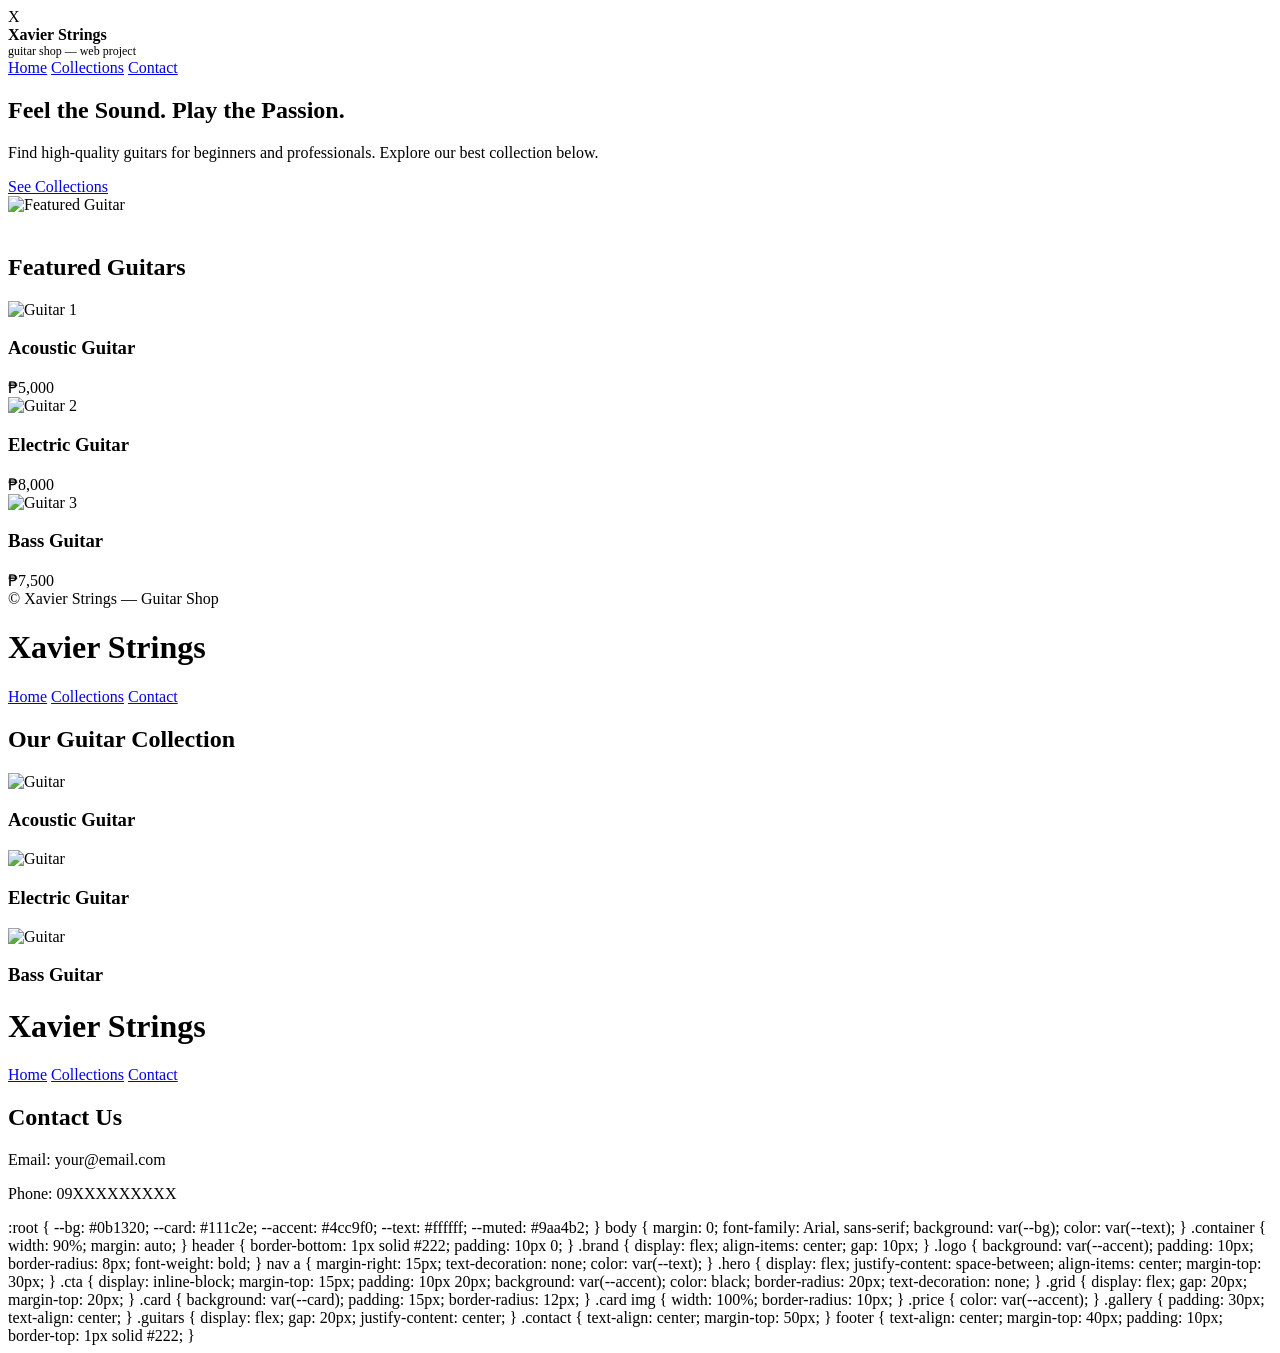
==== index.html @ d4264d98 "Update index.html" ====
<!-- =========================
FILE: index.html (HOME PAGE)
Replace text/images where noted
========================= -->
<!DOCTYPE html>
<html lang="en">
<head>
  <meta charset="UTF-8" />
  <meta name="viewport" content="width=device-width, initial-scale=1.0" />
  <title>Xavier Strings — Guitar Shop</title>
  <link rel="stylesheet" href="style.css" />
</head>

<body>
  <header>
    <div class="container brand">
      <!-- CHANGE LOGO LETTER HERE -->
      <div class="logo">X</div>

      <div>
        <!-- CHANGE SHOP NAME HERE -->
        <div style="font-weight:800">Xavier Strings</div>

        <!-- SMALL TAGLINE -->
        <div style="font-size:12px;color:var(--muted)">guitar shop — web project</div>
      </div>
    </div>

    <nav class="container">
      <a href="index.html">Home</a>
      <a href="collections.html">Collections</a>
      <a href="contact.html">Contact</a>
    </nav>
  </header>

  <main class="container">
    <section class="hero">
      <div class="hero-left">

        <!-- MAIN TITLE -->
        <h1>Feel the Sound. Play the Passion.</h1>

        <!-- DESCRIPTION -->
        <p>Find high-quality guitars for beginners and professionals. Explore our best collection below.</p>

        <a class="cta" href="collections.html">See Collections</a>
      </div>

      <!-- FEATURE IMAGE (PUT YOUR IMAGE HERE) -->
      <div style="width:260px">
        <div class="card" style="padding:0;overflow:hidden">
          <img src="guitar1.jpg" alt="Featured Guitar" />
          <!-- REPLACE guitar1.jpg WITH YOUR IMAGE FILE -->
        </div>
      </div>
    </section>

    <h2 style="margin-top:40px">Featured Guitars</h2>

    <div class="grid">

      <!-- GUITAR 1 -->
      <div class="card">
        <img src="guitar1.jpg" alt="Guitar 1" />
        <!-- CHANGE NAME -->
        <h3>Acoustic Guitar</h3>
        <!-- OPTIONAL PRICE -->
        <div class="price">₱5,000</div>
      </div>

      <!-- GUITAR 2 -->
      <div class="card">
        <img src="guitar2.jpg" alt="Guitar 2" />
        <h3>Electric Guitar</h3>
        <div class="price">₱8,000</div>
      </div>

      <!-- GUITAR 3 -->
      <div class="card">
        <img src="guitar3.jpg" alt="Guitar 3" />
        <h3>Bass Guitar</h3>
        <div class="price">₱7,500</div>
      </div>

    </div>
  </main>

  <footer>
    <!-- CHANGE FOOTER TEXT -->
    © Xavier Strings — Guitar Shop
  </footer>
</body>
</html>


<!-- =========================
FILE: collections.html
========================= -->
<!DOCTYPE html>
<html lang="en">
<head>
  <meta charset="UTF-8" />
  <title>Xavier Strings - Collections</title>
  <link rel="stylesheet" href="style.css" />
</head>
<body>

<header>
  <h1>Xavier Strings</h1>
  <nav>
    <a href="index.html">Home</a>
    <a href="collections.html">Collections</a>
    <a href="contact.html">Contact</a>
  </nav>
</header>

<section class="gallery">
  <h2>Our Guitar Collection</h2>

  <div class="guitars">

    <!-- REPEAT THIS BLOCK IF YOU ADD MORE GUITARS -->
    <div class="card">
      <img src="guitar1.jpg" alt="Guitar">
      <h3>Acoustic Guitar</h3>
    </div>

    <div class="card">
      <img src="guitar2.jpg" alt="Guitar">
      <h3>Electric Guitar</h3>
    </div>

    <div class="card">
      <img src="guitar3.jpg" alt="Guitar">
      <h3>Bass Guitar</h3>
    </div>

  </div>
</section>

</body>
</html>


<!-- =========================
FILE: contact.html
========================= -->
<!DOCTYPE html>
<html lang="en">
<head>
  <meta charset="UTF-8" />
  <title>Contact - Xavier Strings</title>
  <link rel="stylesheet" href="style.css" />
</head>
<body>

<header>
  <h1>Xavier Strings</h1>
  <nav>
    <a href="index.html">Home</a>
    <a href="collections.html">Collections</a>
    <a href="contact.html">Contact</a>
  </nav>
</header>

<section class="contact">
  <h2>Contact Us</h2>

  <!-- CHANGE YOUR DETAILS HERE -->
  <p>Email: your@email.com</p>
  <p>Phone: 09XXXXXXXXX</p>
</section>

</body>
</html>


<!-- =========================
FILE: style.css (DO NOT TOUCH UNLESS YOU WANT DESIGN CHANGES)
========================= -->
:root {
  --bg: #0b1320;
  --card: #111c2e;
  --accent: #4cc9f0;
  --text: #ffffff;
  --muted: #9aa4b2;
}

body {
  margin: 0;
  font-family: Arial, sans-serif;
  background: var(--bg);
  color: var(--text);
}

.container {
  width: 90%;
  margin: auto;
}

header {
  border-bottom: 1px solid #222;
  padding: 10px 0;
}

.brand {
  display: flex;
  align-items: center;
  gap: 10px;
}

.logo {
  background: var(--accent);
  padding: 10px;
  border-radius: 8px;
  font-weight: bold;
}

nav a {
  margin-right: 15px;
  text-decoration: none;
  color: var(--text);
}

.hero {
  display: flex;
  justify-content: space-between;
  align-items: center;
  margin-top: 30px;
}

.cta {
  display: inline-block;
  margin-top: 15px;
  padding: 10px 20px;
  background: var(--accent);
  color: black;
  border-radius: 20px;
  text-decoration: none;
}

.grid {
  display: flex;
  gap: 20px;
  margin-top: 20px;
}

.card {
  background: var(--card);
  padding: 15px;
  border-radius: 12px;
}

.card img {
  width: 100%;
  border-radius: 10px;
}

.price {
  color: var(--accent);
}

.gallery {
  padding: 30px;
  text-align: center;
}

.guitars {
  display: flex;
  gap: 20px;
  justify-content: center;
}

.contact {
  text-align: center;
  margin-top: 50px;
}

footer {
  text-align: center;
  margin-top: 40px;
  padding: 10px;
  border-top: 1px solid #222;
}
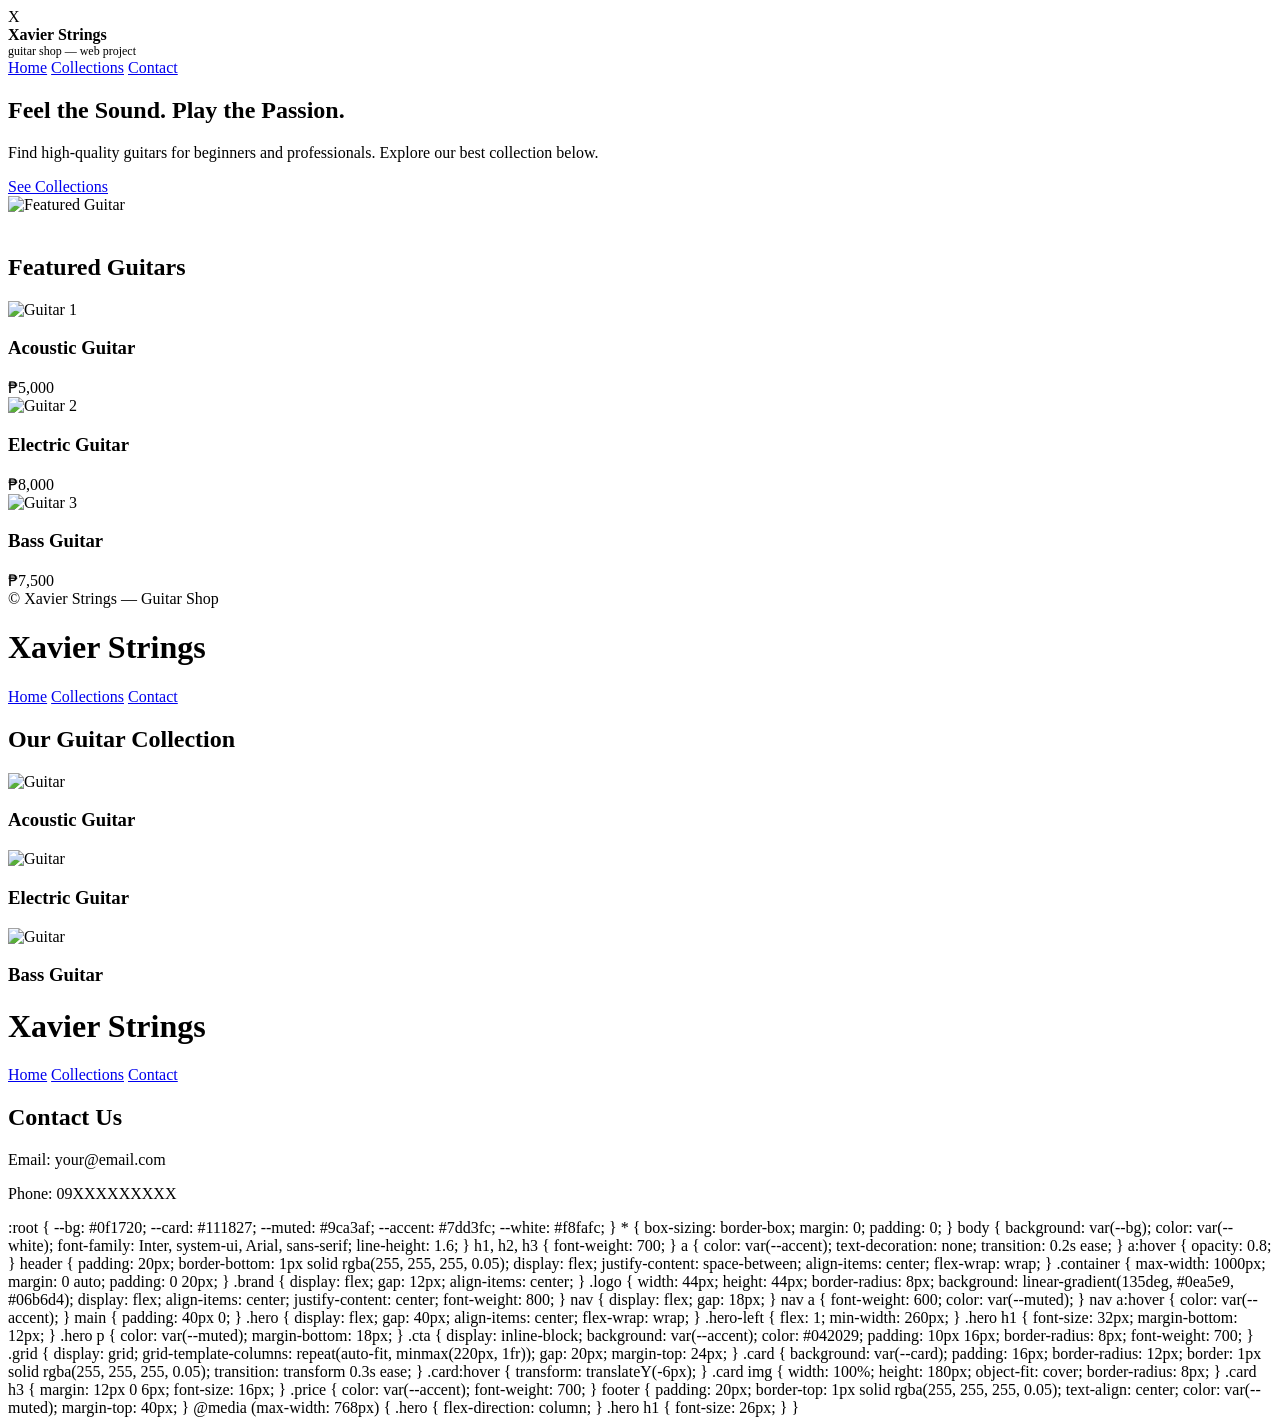
==== commit 3546ae61: "Update index.html" ====
--- a/index.html
+++ b/index.html
@@ -176,109 +176,176 @@
 
 
 <!-- =========================
-FILE: style.css (DO NOT TOUCH UNLESS YOU WANT DESIGN CHANGES)
+FILE: style.css (UPDATED DESIGN)
 ========================= -->
 :root {
-  --bg: #0b1320;
-  --card: #111c2e;
-  --accent: #4cc9f0;
-  --text: #ffffff;
-  --muted: #9aa4b2;
+  --bg: #0f1720;
+  --card: #111827;
+  --muted: #9ca3af;
+  --accent: #7dd3fc;
+  --white: #f8fafc;
+}
+
+* {
+  box-sizing: border-box;
+  margin: 0;
+  padding: 0;
 }
 
 body {
-  margin: 0;
-  font-family: Arial, sans-serif;
   background: var(--bg);
-  color: var(--text);
-}
-
-.container {
-  width: 90%;
-  margin: auto;
+  color: var(--white);
+  font-family: Inter, system-ui, Arial, sans-serif;
+  line-height: 1.6;
+}
+
+h1,
+h2,
+h3 {
+  font-weight: 700;
+}
+
+a {
+  color: var(--accent);
+  text-decoration: none;
+  transition: 0.2s ease;
+}
+
+a:hover {
+  opacity: 0.8;
 }
 
 header {
-  border-bottom: 1px solid #222;
-  padding: 10px 0;
-}
-
-.brand {
-  display: flex;
-  align-items: center;
-  gap: 10px;
-}
-
-.logo {
-  background: var(--accent);
-  padding: 10px;
-  border-radius: 8px;
-  font-weight: bold;
-}
-
-nav a {
-  margin-right: 15px;
-  text-decoration: none;
-  color: var(--text);
-}
-
-.hero {
+  padding: 20px;
+  border-bottom: 1px solid rgba(255, 255, 255, 0.05);
   display: flex;
   justify-content: space-between;
   align-items: center;
-  margin-top: 30px;
+  flex-wrap: wrap;
+}
+
+.container {
+  max-width: 1000px;
+  margin: 0 auto;
+  padding: 0 20px;
+}
+
+.brand {
+  display: flex;
+  gap: 12px;
+  align-items: center;
+}
+
+.logo {
+  width: 44px;
+  height: 44px;
+  border-radius: 8px;
+  background: linear-gradient(135deg, #0ea5e9, #06b6d4);
+  display: flex;
+  align-items: center;
+  justify-content: center;
+  font-weight: 800;
+}
+
+nav {
+  display: flex;
+  gap: 18px;
+}
+
+nav a {
+  font-weight: 600;
+  color: var(--muted);
+}
+
+nav a:hover {
+  color: var(--accent);
+}
+
+main {
+  padding: 40px 0;
+}
+
+.hero {
+  display: flex;
+  gap: 40px;
+  align-items: center;
+  flex-wrap: wrap;
+}
+
+.hero-left {
+  flex: 1;
+  min-width: 260px;
+}
+
+.hero h1 {
+  font-size: 32px;
+  margin-bottom: 12px;
+}
+
+.hero p {
+  color: var(--muted);
+  margin-bottom: 18px;
 }
 
 .cta {
   display: inline-block;
-  margin-top: 15px;
-  padding: 10px 20px;
   background: var(--accent);
-  color: black;
-  border-radius: 20px;
-  text-decoration: none;
+  color: #042029;
+  padding: 10px 16px;
+  border-radius: 8px;
+  font-weight: 700;
 }
 
 .grid {
-  display: flex;
+  display: grid;
+  grid-template-columns: repeat(auto-fit, minmax(220px, 1fr));
   gap: 20px;
-  margin-top: 20px;
+  margin-top: 24px;
 }
 
 .card {
   background: var(--card);
-  padding: 15px;
+  padding: 16px;
   border-radius: 12px;
+  border: 1px solid rgba(255, 255, 255, 0.05);
+  transition: transform 0.3s ease;
+}
+
+.card:hover {
+  transform: translateY(-6px);
 }
 
 .card img {
   width: 100%;
-  border-radius: 10px;
+  height: 180px;
+  object-fit: cover;
+  border-radius: 8px;
+}
+
+.card h3 {
+  margin: 12px 0 6px;
+  font-size: 16px;
 }
 
 .price {
   color: var(--accent);
-}
-
-.gallery {
-  padding: 30px;
+  font-weight: 700;
+}
+
+footer {
+  padding: 20px;
+  border-top: 1px solid rgba(255, 255, 255, 0.05);
   text-align: center;
-}
-
-.guitars {
-  display: flex;
-  gap: 20px;
-  justify-content: center;
-}
-
-.contact {
-  text-align: center;
-  margin-top: 50px;
-}
-
-footer {
-  text-align: center;
+  color: var(--muted);
   margin-top: 40px;
-  padding: 10px;
-  border-top: 1px solid #222;
-}
+}
+
+@media (max-width: 768px) {
+  .hero {
+    flex-direction: column;
+  }
+
+  .hero h1 {
+    font-size: 26px;
+  }
+}
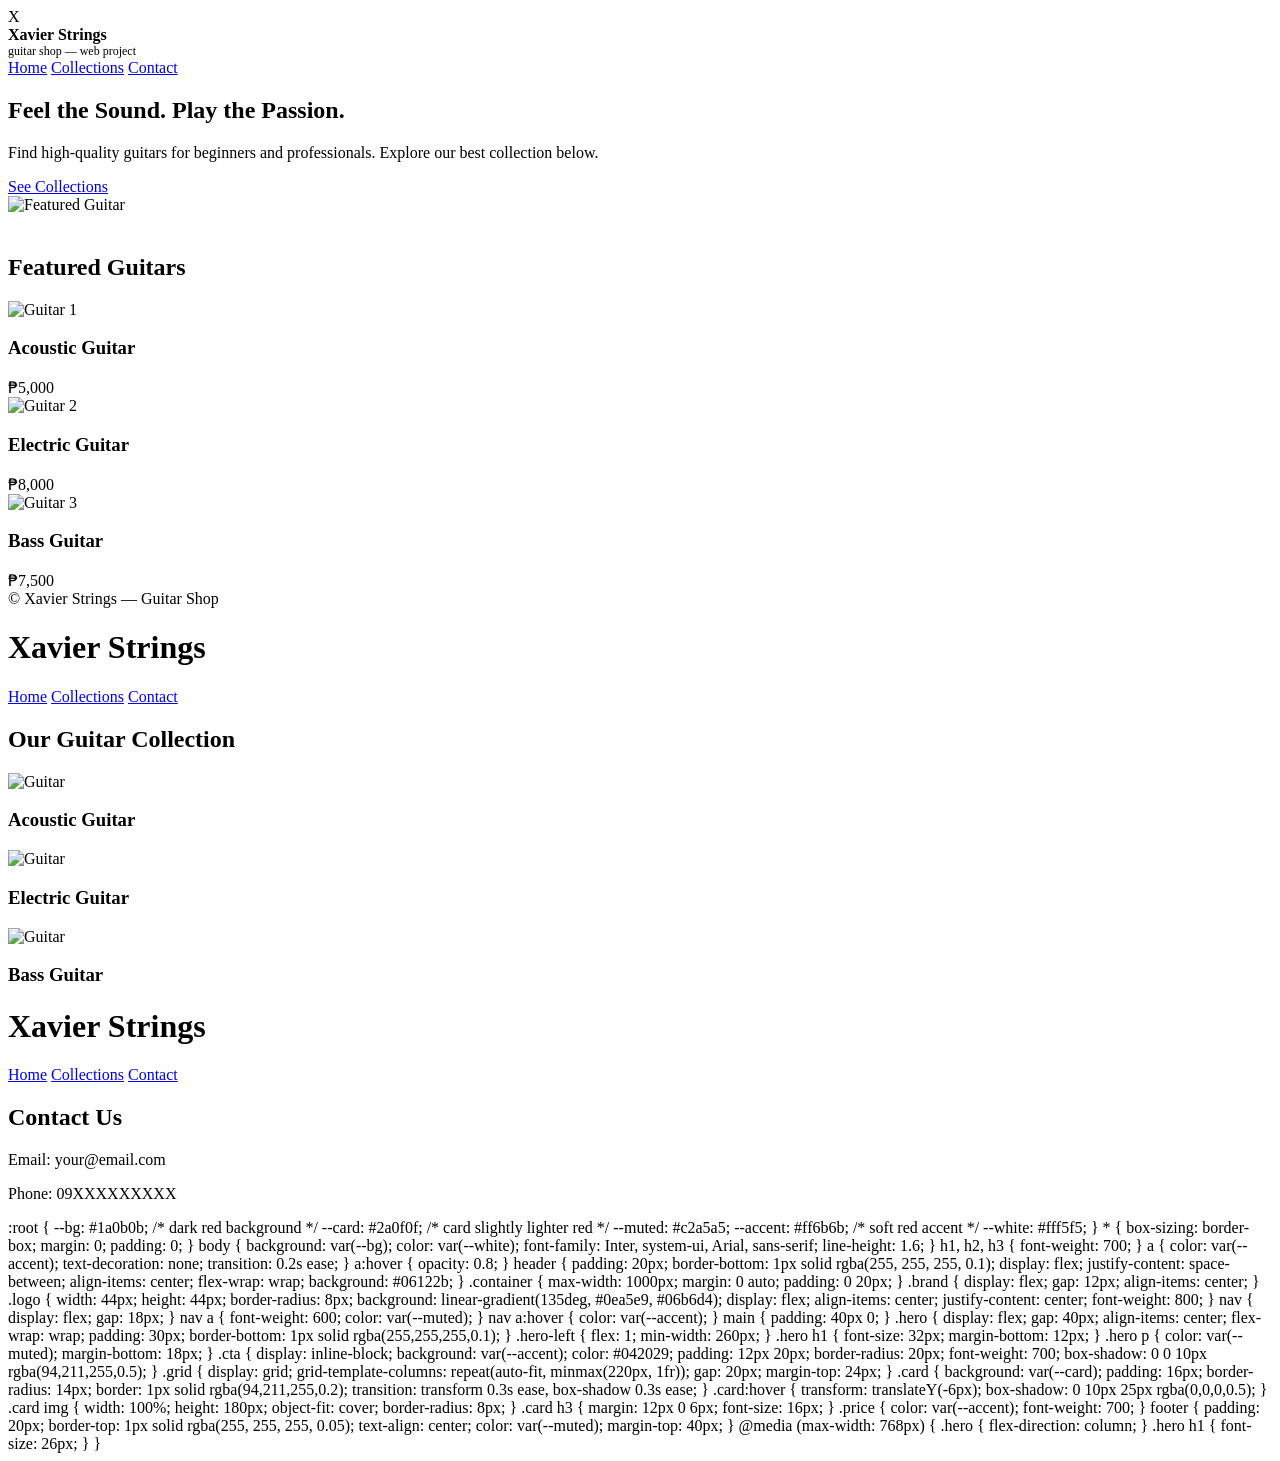
==== commit 5729baaf: "Update index.html" ====
--- a/index.html
+++ b/index.html
@@ -179,11 +179,11 @@
 FILE: style.css (UPDATED DESIGN)
 ========================= -->
 :root {
-  --bg: #0f1720;
-  --card: #111827;
-  --muted: #9ca3af;
-  --accent: #7dd3fc;
-  --white: #f8fafc;
+  --bg: #1a0b0b; /* dark red background */
+  --card: #2a0f0f; /* card slightly lighter red */
+  --muted: #c2a5a5;
+  --accent: #ff6b6b; /* soft red accent */
+  --white: #fff5f5;
 }
 
 * {
@@ -217,11 +217,12 @@
 
 header {
   padding: 20px;
-  border-bottom: 1px solid rgba(255, 255, 255, 0.05);
+  border-bottom: 1px solid rgba(255, 255, 255, 0.1);
   display: flex;
   justify-content: space-between;
   align-items: center;
   flex-wrap: wrap;
+  background: #06122b;
 }
 
 .container {
@@ -270,6 +271,8 @@
   gap: 40px;
   align-items: center;
   flex-wrap: wrap;
+  padding: 30px;
+  border-bottom: 1px solid rgba(255,255,255,0.1);
 }
 
 .hero-left {
@@ -291,9 +294,10 @@
   display: inline-block;
   background: var(--accent);
   color: #042029;
-  padding: 10px 16px;
-  border-radius: 8px;
+  padding: 12px 20px;
+  border-radius: 20px;
   font-weight: 700;
+  box-shadow: 0 0 10px rgba(94,211,255,0.5);
 }
 
 .grid {
@@ -306,13 +310,14 @@
 .card {
   background: var(--card);
   padding: 16px;
-  border-radius: 12px;
-  border: 1px solid rgba(255, 255, 255, 0.05);
-  transition: transform 0.3s ease;
+  border-radius: 14px;
+  border: 1px solid rgba(94,211,255,0.2);
+  transition: transform 0.3s ease, box-shadow 0.3s ease;
 }
 
 .card:hover {
   transform: translateY(-6px);
+  box-shadow: 0 10px 25px rgba(0,0,0,0.5);
 }
 
 .card img {
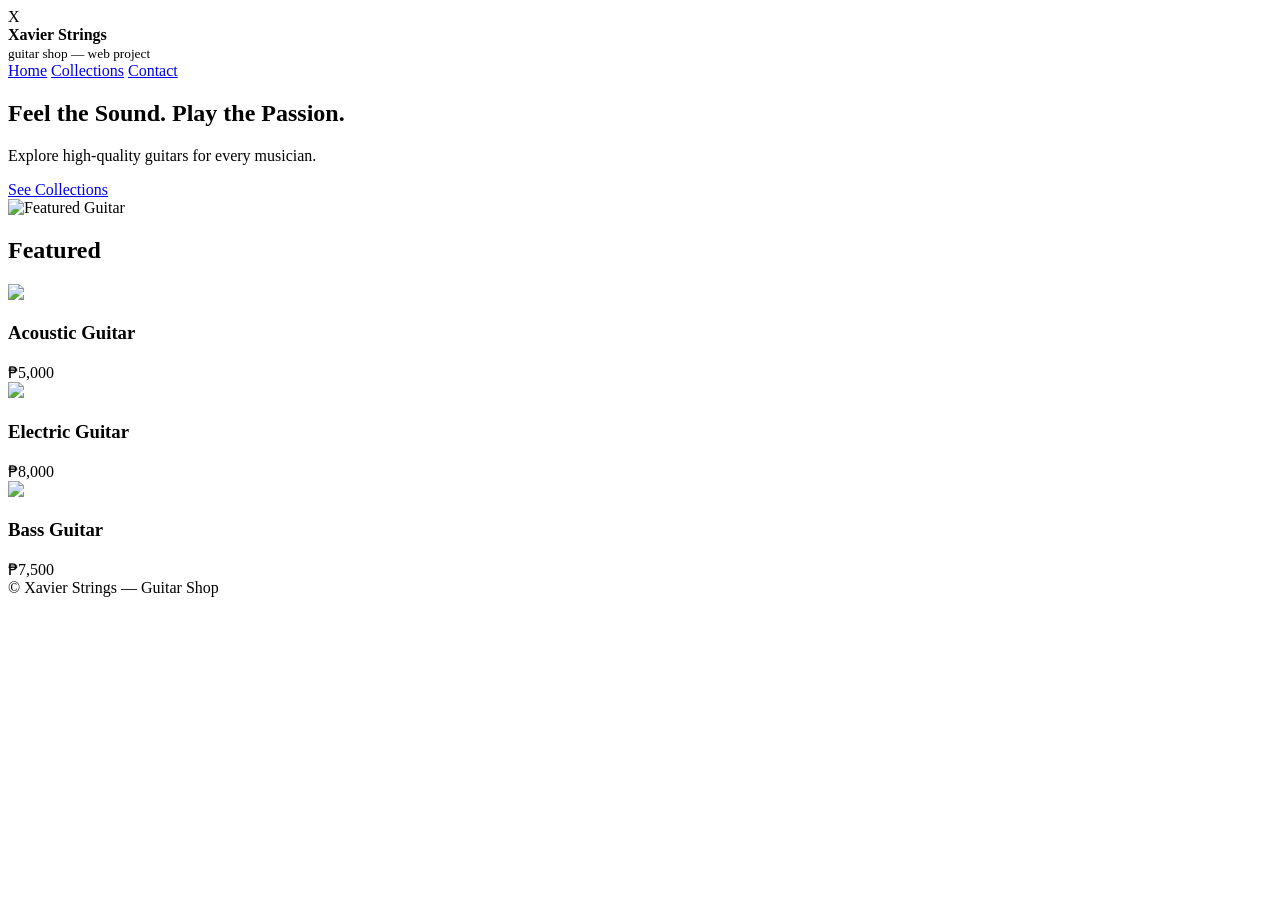
==== commit 01966da5: "Update index.html" ====
--- a/index.html
+++ b/index.html
@@ -1,112 +1,21 @@
-<!-- =========================
-FILE: index.html (HOME PAGE)
-Replace text/images where noted
-========================= -->
 <!DOCTYPE html>
 <html lang="en">
 <head>
-  <meta charset="UTF-8" />
-  <meta name="viewport" content="width=device-width, initial-scale=1.0" />
-  <title>Xavier Strings — Guitar Shop</title>
-  <link rel="stylesheet" href="style.css" />
+  <meta charset="UTF-8">
+  <title>Xavier Strings</title>
+  <link rel="stylesheet" href="style.css">
 </head>
 
 <body>
-  <header>
-    <div class="container brand">
-      <!-- CHANGE LOGO LETTER HERE -->
-      <div class="logo">X</div>
+<header class="container">
+  <div class="brand">
+    <div class="logo">X</div>
+    <div>
+      <div><strong>Xavier Strings</strong></div>
+      <small>guitar shop — web project</small>
+    </div>
+  </div>
 
-      <div>
-        <!-- CHANGE SHOP NAME HERE -->
-        <div style="font-weight:800">Xavier Strings</div>
-
-        <!-- SMALL TAGLINE -->
-        <div style="font-size:12px;color:var(--muted)">guitar shop — web project</div>
-      </div>
-    </div>
-
-    <nav class="container">
-      <a href="index.html">Home</a>
-      <a href="collections.html">Collections</a>
-      <a href="contact.html">Contact</a>
-    </nav>
-  </header>
-
-  <main class="container">
-    <section class="hero">
-      <div class="hero-left">
-
-        <!-- MAIN TITLE -->
-        <h1>Feel the Sound. Play the Passion.</h1>
-
-        <!-- DESCRIPTION -->
-        <p>Find high-quality guitars for beginners and professionals. Explore our best collection below.</p>
-
-        <a class="cta" href="collections.html">See Collections</a>
-      </div>
-
-      <!-- FEATURE IMAGE (PUT YOUR IMAGE HERE) -->
-      <div style="width:260px">
-        <div class="card" style="padding:0;overflow:hidden">
-          <img src="guitar1.jpg" alt="Featured Guitar" />
-          <!-- REPLACE guitar1.jpg WITH YOUR IMAGE FILE -->
-        </div>
-      </div>
-    </section>
-
-    <h2 style="margin-top:40px">Featured Guitars</h2>
-
-    <div class="grid">
-
-      <!-- GUITAR 1 -->
-      <div class="card">
-        <img src="guitar1.jpg" alt="Guitar 1" />
-        <!-- CHANGE NAME -->
-        <h3>Acoustic Guitar</h3>
-        <!-- OPTIONAL PRICE -->
-        <div class="price">₱5,000</div>
-      </div>
-
-      <!-- GUITAR 2 -->
-      <div class="card">
-        <img src="guitar2.jpg" alt="Guitar 2" />
-        <h3>Electric Guitar</h3>
-        <div class="price">₱8,000</div>
-      </div>
-
-      <!-- GUITAR 3 -->
-      <div class="card">
-        <img src="guitar3.jpg" alt="Guitar 3" />
-        <h3>Bass Guitar</h3>
-        <div class="price">₱7,500</div>
-      </div>
-
-    </div>
-  </main>
-
-  <footer>
-    <!-- CHANGE FOOTER TEXT -->
-    © Xavier Strings — Guitar Shop
-  </footer>
-</body>
-</html>
-
-
-<!-- =========================
-FILE: collections.html
-========================= -->
-<!DOCTYPE html>
-<html lang="en">
-<head>
-  <meta charset="UTF-8" />
-  <title>Xavier Strings - Collections</title>
-  <link rel="stylesheet" href="style.css" />
-</head>
-<body>
-
-<header>
-  <h1>Xavier Strings</h1>
   <nav>
     <a href="index.html">Home</a>
     <a href="collections.html">Collections</a>
@@ -114,243 +23,47 @@
   </nav>
 </header>
 
-<section class="gallery">
-  <h2>Our Guitar Collection</h2>
+<main class="container">
+  <section class="hero">
+    <div class="hero-left">
+      <h1>Feel the Sound. Play the Passion.</h1>
+      <p>Explore high-quality guitars for every musician.</p>
+      <a href="collections.html" class="cta">See Collections</a>
+    </div>
 
-  <div class="guitars">
+    <!-- CHANGE IMAGE HERE -->
+    <div class="card">
+      <img src="guitar1.jpg" alt="Featured Guitar">
+    </div>
+  </section>
 
-    <!-- REPEAT THIS BLOCK IF YOU ADD MORE GUITARS -->
+  <h2>Featured</h2>
+
+  <div class="grid">
     <div class="card">
-      <img src="guitar1.jpg" alt="Guitar">
+      <img src="guitar1.jpg">
       <h3>Acoustic Guitar</h3>
+      <div class="price">₱5,000</div>
     </div>
 
     <div class="card">
-      <img src="guitar2.jpg" alt="Guitar">
+      <img src="guitar2.jpg">
       <h3>Electric Guitar</h3>
+      <div class="price">₱8,000</div>
     </div>
 
     <div class="card">
-      <img src="guitar3.jpg" alt="Guitar">
+      <img src="guitar3.jpg">
       <h3>Bass Guitar</h3>
+      <div class="price">₱7,500</div>
     </div>
+  </div>
+</main>
 
-  </div>
-</section>
+<footer>
+  © Xavier Strings — Guitar Shop
+</footer>
 
 </body>
 </html>
 
-
-<!-- =========================
-FILE: contact.html
-========================= -->
-<!DOCTYPE html>
-<html lang="en">
-<head>
-  <meta charset="UTF-8" />
-  <title>Contact - Xavier Strings</title>
-  <link rel="stylesheet" href="style.css" />
-</head>
-<body>
-
-<header>
-  <h1>Xavier Strings</h1>
-  <nav>
-    <a href="index.html">Home</a>
-    <a href="collections.html">Collections</a>
-    <a href="contact.html">Contact</a>
-  </nav>
-</header>
-
-<section class="contact">
-  <h2>Contact Us</h2>
-
-  <!-- CHANGE YOUR DETAILS HERE -->
-  <p>Email: your@email.com</p>
-  <p>Phone: 09XXXXXXXXX</p>
-</section>
-
-</body>
-</html>
-
-
-<!-- =========================
-FILE: style.css (UPDATED DESIGN)
-========================= -->
-:root {
-  --bg: #1a0b0b; /* dark red background */
-  --card: #2a0f0f; /* card slightly lighter red */
-  --muted: #c2a5a5;
-  --accent: #ff6b6b; /* soft red accent */
-  --white: #fff5f5;
-}
-
-* {
-  box-sizing: border-box;
-  margin: 0;
-  padding: 0;
-}
-
-body {
-  background: var(--bg);
-  color: var(--white);
-  font-family: Inter, system-ui, Arial, sans-serif;
-  line-height: 1.6;
-}
-
-h1,
-h2,
-h3 {
-  font-weight: 700;
-}
-
-a {
-  color: var(--accent);
-  text-decoration: none;
-  transition: 0.2s ease;
-}
-
-a:hover {
-  opacity: 0.8;
-}
-
-header {
-  padding: 20px;
-  border-bottom: 1px solid rgba(255, 255, 255, 0.1);
-  display: flex;
-  justify-content: space-between;
-  align-items: center;
-  flex-wrap: wrap;
-  background: #06122b;
-}
-
-.container {
-  max-width: 1000px;
-  margin: 0 auto;
-  padding: 0 20px;
-}
-
-.brand {
-  display: flex;
-  gap: 12px;
-  align-items: center;
-}
-
-.logo {
-  width: 44px;
-  height: 44px;
-  border-radius: 8px;
-  background: linear-gradient(135deg, #0ea5e9, #06b6d4);
-  display: flex;
-  align-items: center;
-  justify-content: center;
-  font-weight: 800;
-}
-
-nav {
-  display: flex;
-  gap: 18px;
-}
-
-nav a {
-  font-weight: 600;
-  color: var(--muted);
-}
-
-nav a:hover {
-  color: var(--accent);
-}
-
-main {
-  padding: 40px 0;
-}
-
-.hero {
-  display: flex;
-  gap: 40px;
-  align-items: center;
-  flex-wrap: wrap;
-  padding: 30px;
-  border-bottom: 1px solid rgba(255,255,255,0.1);
-}
-
-.hero-left {
-  flex: 1;
-  min-width: 260px;
-}
-
-.hero h1 {
-  font-size: 32px;
-  margin-bottom: 12px;
-}
-
-.hero p {
-  color: var(--muted);
-  margin-bottom: 18px;
-}
-
-.cta {
-  display: inline-block;
-  background: var(--accent);
-  color: #042029;
-  padding: 12px 20px;
-  border-radius: 20px;
-  font-weight: 700;
-  box-shadow: 0 0 10px rgba(94,211,255,0.5);
-}
-
-.grid {
-  display: grid;
-  grid-template-columns: repeat(auto-fit, minmax(220px, 1fr));
-  gap: 20px;
-  margin-top: 24px;
-}
-
-.card {
-  background: var(--card);
-  padding: 16px;
-  border-radius: 14px;
-  border: 1px solid rgba(94,211,255,0.2);
-  transition: transform 0.3s ease, box-shadow 0.3s ease;
-}
-
-.card:hover {
-  transform: translateY(-6px);
-  box-shadow: 0 10px 25px rgba(0,0,0,0.5);
-}
-
-.card img {
-  width: 100%;
-  height: 180px;
-  object-fit: cover;
-  border-radius: 8px;
-}
-
-.card h3 {
-  margin: 12px 0 6px;
-  font-size: 16px;
-}
-
-.price {
-  color: var(--accent);
-  font-weight: 700;
-}
-
-footer {
-  padding: 20px;
-  border-top: 1px solid rgba(255, 255, 255, 0.05);
-  text-align: center;
-  color: var(--muted);
-  margin-top: 40px;
-}
-
-@media (max-width: 768px) {
-  .hero {
-    flex-direction: column;
-  }
-
-  .hero h1 {
-    font-size: 26px;
-  }
-}
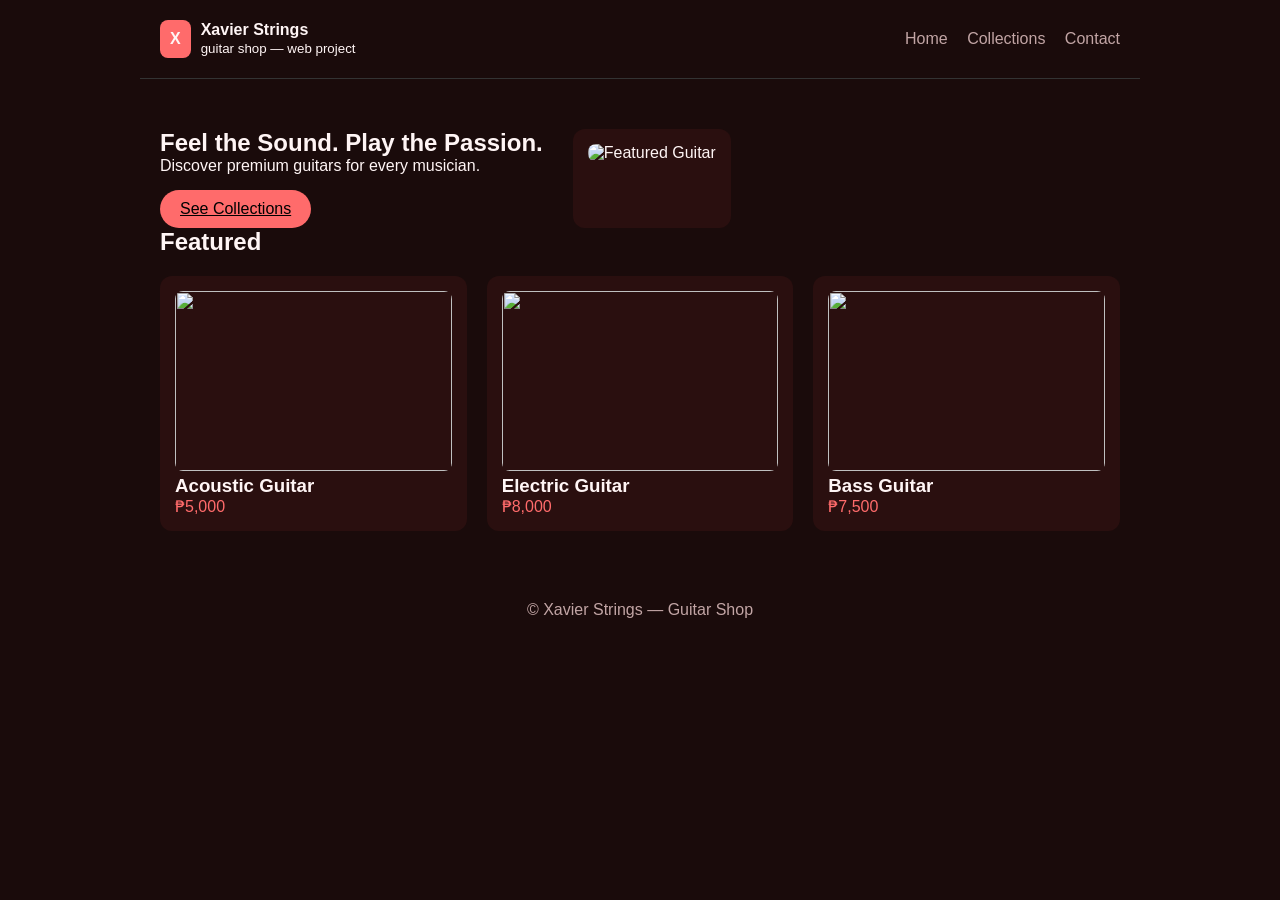
==== commit 0be77aee: "Update index.html" ====
--- a/index.html
+++ b/index.html
@@ -7,11 +7,12 @@
 </head>
 
 <body>
+
 <header class="container">
   <div class="brand">
     <div class="logo">X</div>
     <div>
-      <div><strong>Xavier Strings</strong></div>
+      <strong>Xavier Strings</strong><br>
       <small>guitar shop — web project</small>
     </div>
   </div>
@@ -24,14 +25,15 @@
 </header>
 
 <main class="container">
+
   <section class="hero">
-    <div class="hero-left">
+    <div>
       <h1>Feel the Sound. Play the Passion.</h1>
-      <p>Explore high-quality guitars for every musician.</p>
+      <p>Discover premium guitars for every musician.</p>
       <a href="collections.html" class="cta">See Collections</a>
     </div>
 
-    <!-- CHANGE IMAGE HERE -->
+    <!-- CHANGE IMAGE -->
     <div class="card">
       <img src="guitar1.jpg" alt="Featured Guitar">
     </div>
@@ -58,6 +60,7 @@
       <div class="price">₱7,500</div>
     </div>
   </div>
+
 </main>
 
 <footer>
@@ -66,4 +69,3 @@
 
 </body>
 </html>
-
--- a/style.css
+++ b/style.css
@@ -0,0 +1,107 @@
+:root {
+  --bg: #1a0b0b;
+  --card: #2a0f0f;
+  --muted: #c2a5a5;
+  --accent: #ff6b6b;
+  --white: #fff5f5;
+}
+
+* {
+  margin: 0;
+  padding: 0;
+  box-sizing: border-box;
+}
+
+body {
+  background: var(--bg);
+  color: var(--white);
+  font-family: Arial, sans-serif;
+}
+
+.container {
+  max-width: 1000px;
+  margin: auto;
+  padding: 20px;
+}
+
+header {
+  display: flex;
+  justify-content: space-between;
+  align-items: center;
+  border-bottom: 1px solid #333;
+}
+
+.brand {
+  display: flex;
+  gap: 10px;
+  align-items: center;
+}
+
+.logo {
+  background: var(--accent);
+  padding: 10px;
+  border-radius: 8px;
+  font-weight: bold;
+}
+
+nav a {
+  margin-left: 15px;
+  color: var(--muted);
+  text-decoration: none;
+}
+
+nav a:hover {
+  color: var(--accent);
+}
+
+.hero {
+  display: flex;
+  gap: 30px;
+  margin-top: 30px;
+  flex-wrap: wrap;
+}
+
+.cta {
+  display: inline-block;
+  margin-top: 15px;
+  padding: 10px 20px;
+  background: var(--accent);
+  color: black;
+  border-radius: 20px;
+}
+
+.grid {
+  display: grid;
+  grid-template-columns: repeat(auto-fit, minmax(220px, 1fr));
+  gap: 20px;
+  margin-top: 20px;
+}
+
+.card {
+  background: var(--card);
+  padding: 15px;
+  border-radius: 12px;
+  transition: 0.3s;
+}
+
+.card:hover {
+  transform: translateY(-5px);
+}
+
+.card img {
+  width: 100%;
+  height: 180px;
+  object-fit: cover;
+  border-radius: 8px;
+}
+
+.price {
+  color: var(--accent);
+}
+
+footer {
+  text-align: center;
+  margin-top: 40px;
+  padding: 10px;
+  color: var(--muted);
+}
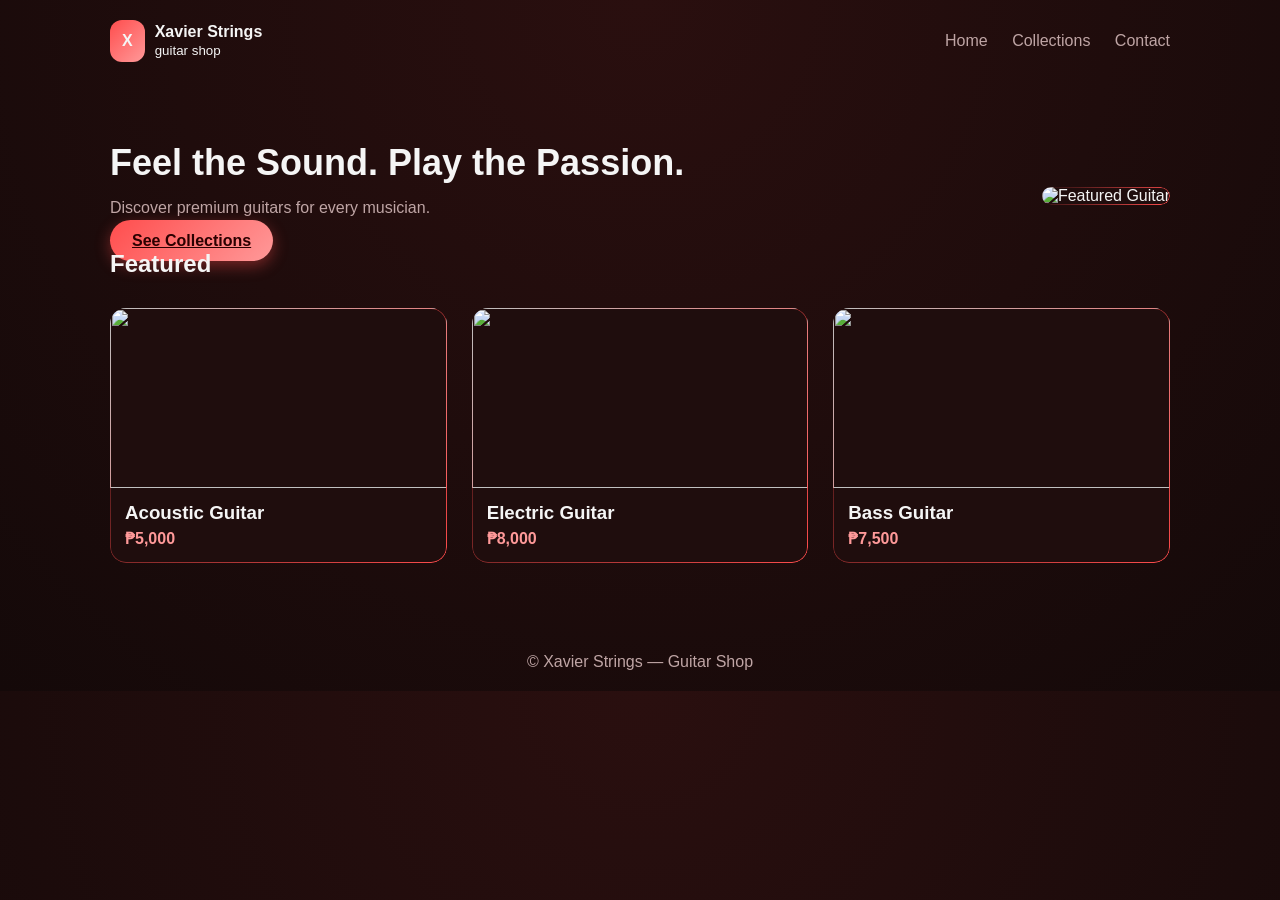
==== commit 6f7c6558: "Change guitar shop description and update images Updated image sources and modified the shop descrip" ====
--- a/index.html
+++ b/index.html
@@ -13,7 +13,7 @@
     <div class="logo">X</div>
     <div>
       <strong>Xavier Strings</strong><br>
-      <small>guitar shop — web project</small>
+      <small>guitar shop</small>
     </div>
   </div>
 
@@ -33,9 +33,9 @@
       <a href="collections.html" class="cta">See Collections</a>
     </div>
 
-    <!-- CHANGE IMAGE -->
+   
     <div class="card">
-      <img src="guitar1.jpg" alt="Featured Guitar">
+      <img src=image1.jpg" alt="Featured Guitar">
     </div>
   </section>
 
@@ -43,19 +43,19 @@
 
   <div class="grid">
     <div class="card">
-      <img src="guitar1.jpg">
+      <img src="image2.jpg">
       <h3>Acoustic Guitar</h3>
       <div class="price">₱5,000</div>
     </div>
 
     <div class="card">
-      <img src="guitar2.jpg">
+      <img src="image3.jpg">
       <h3>Electric Guitar</h3>
       <div class="price">₱8,000</div>
     </div>
 
     <div class="card">
-      <img src="guitar3.jpg">
+      <img src="image4.jpg">
       <h3>Bass Guitar</h3>
       <div class="price">₱7,500</div>
     </div>
--- a/style.css
+++ b/style.css
@@ -1,9 +1,10 @@
 :root {
-  --bg: #1a0b0b;
-  --card: #2a0f0f;
-  --muted: #c2a5a5;
-  --accent: #ff6b6b;
-  --white: #fff5f5;
+  --bg: #140909;
+  --card: #1f0d0d;
+  --accent: #ff4d4d;
+  --accent-soft: #ff9999;
+  --text: #f5f5f5;
+  --muted: #bfa5a5;
 }
 
 * {
@@ -13,13 +14,13 @@
 }
 
 body {
-  background: var(--bg);
-  color: var(--white);
-  font-family: Arial, sans-serif;
+  background: radial-gradient(circle at top, #2a0f0f, #140909);
+  color: var(--text);
+  font-family: 'Segoe UI', sans-serif;
 }
 
 .container {
-  max-width: 1000px;
+  max-width: 1100px;
   margin: auto;
   padding: 20px;
 }
@@ -28,7 +29,6 @@
   display: flex;
   justify-content: space-between;
   align-items: center;
-  border-bottom: 1px solid #333;
 }
 
 .brand {
@@ -38,70 +38,110 @@
 }
 
 .logo {
-  background: var(--accent);
-  padding: 10px;
-  border-radius: 8px;
+  background: linear-gradient(135deg, #ff4d4d, #ff9999);
+  padding: 12px;
+  border-radius: 12px;
   font-weight: bold;
 }
 
 nav a {
-  margin-left: 15px;
+  margin-left: 20px;
   color: var(--muted);
+  position: relative;
   text-decoration: none;
 }
 
-nav a:hover {
-  color: var(--accent);
+nav a::after {
+  content: "";
+  position: absolute;
+  width: 0%;
+  height: 2px;
+  bottom: -4px;
+  left: 0;
+  background: var(--accent);
+  transition: 0.3s;
+}
+
+nav a:hover::after {
+  width: 100%;
 }
 
 .hero {
   display: flex;
-  gap: 30px;
-  margin-top: 30px;
+  align-items: center;
+  justify-content: space-between;
+  margin-top: 40px;
+  gap: 40px;
   flex-wrap: wrap;
 }
 
+.hero h1 {
+  font-size: 36px;
+}
+
+.hero p {
+  color: var(--muted);
+  margin: 15px 0;
+}
+
 .cta {
-  display: inline-block;
-  margin-top: 15px;
-  padding: 10px 20px;
-  background: var(--accent);
-  color: black;
-  border-radius: 20px;
+  background: linear-gradient(135deg, #ff4d4d, #ff9999);
+  padding: 12px 22px;
+  border-radius: 30px;
+  color: #2b0000;
+  font-weight: bold;
+  box-shadow: 0 5px 15px rgba(255, 77, 77, 0.4);
 }
 
 .grid {
   display: grid;
-  grid-template-columns: repeat(auto-fit, minmax(220px, 1fr));
-  gap: 20px;
-  margin-top: 20px;
+  grid-template-columns: repeat(auto-fit, minmax(230px, 1fr));
+  gap: 25px;
+  margin-top: 30px;
 }
 
 .card {
   background: var(--card);
-  padding: 15px;
-  border-radius: 12px;
+  border-radius: 16px;
+  overflow: hidden;
+  position: relative;
   transition: 0.3s;
 }
 
+.card::before {
+  content: "";
+  position: absolute;
+  inset: 0;
+  border-radius: 16px;
+  padding: 1px;
+  background: linear-gradient(135deg, transparent, var(--accent));
+  -webkit-mask: linear-gradient(#000 0 0) content-box, linear-gradient(#000 0 0);
+  -webkit-mask-composite: xor;
+}
+
 .card:hover {
-  transform: translateY(-5px);
+  transform: scale(1.05);
 }
 
 .card img {
   width: 100%;
   height: 180px;
   object-fit: cover;
-  border-radius: 8px;
+}
+
+.card h3 {
+  padding: 10px 15px 5px;
 }
 
 .price {
-  color: var(--accent);
+  padding: 0 15px 15px;
+  color: var(--accent-soft);
+  font-weight: bold;
 }
 
 footer {
   text-align: center;
-  margin-top: 40px;
-  padding: 10px;
+  margin-top: 50px;
+  padding: 20px;
   color: var(--muted);
 }
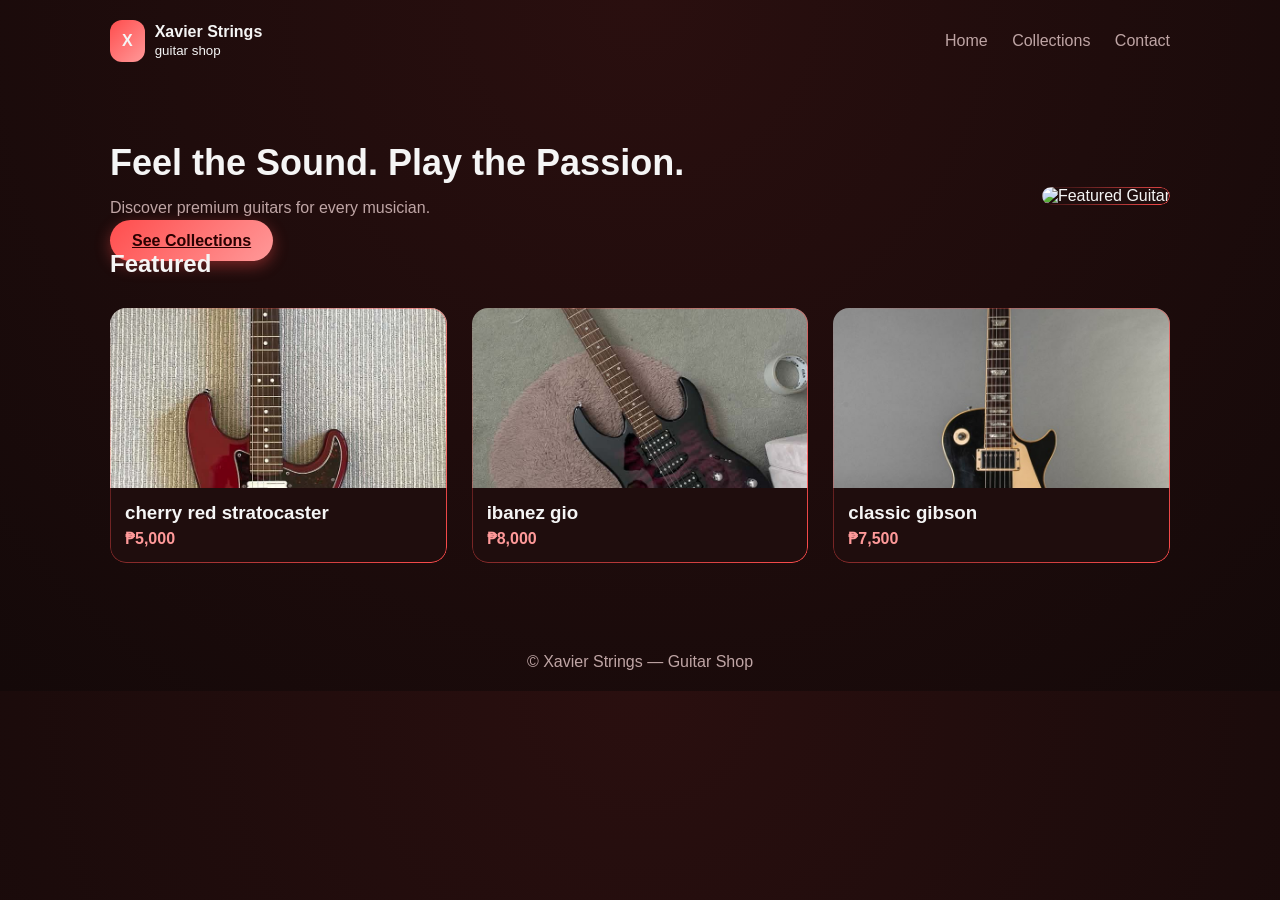
==== commit 81fbcf12: "Update guitar names in index.html" ====
--- a/index.html
+++ b/index.html
@@ -44,19 +44,19 @@
   <div class="grid">
     <div class="card">
       <img src="image2.jpg">
-      <h3>Acoustic Guitar</h3>
+      <h3>cherry red stratocaster</h3>
       <div class="price">₱5,000</div>
     </div>
 
     <div class="card">
       <img src="image3.jpg">
-      <h3>Electric Guitar</h3>
+      <h3>ibanez gio</h3>
       <div class="price">₱8,000</div>
     </div>
 
     <div class="card">
       <img src="image4.jpg">
-      <h3>Bass Guitar</h3>
+      <h3>classic gibson</h3>
       <div class="price">₱7,500</div>
     </div>
   </div>
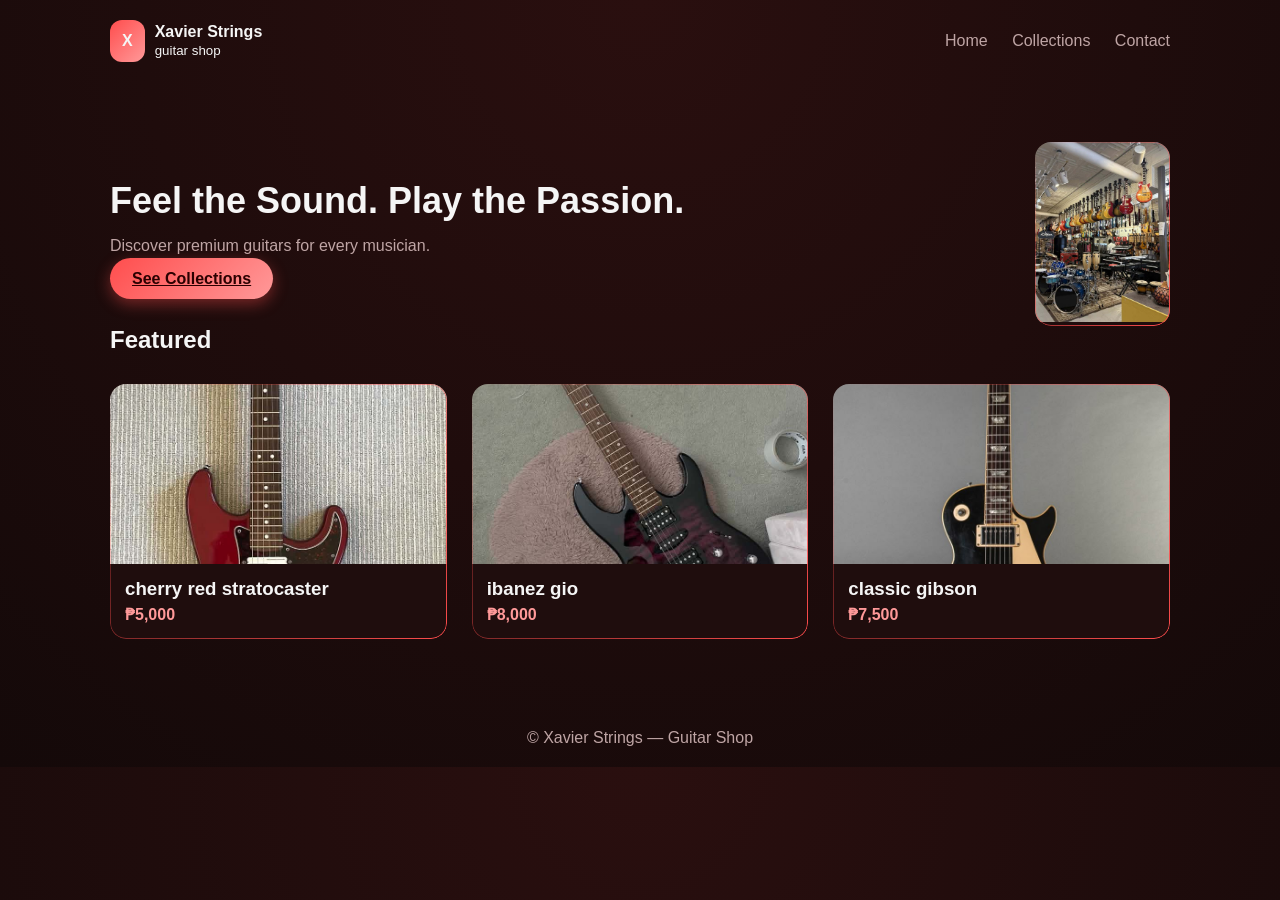
==== commit 64b8390f: "Fix image source attribute in index.html" ====
--- a/index.html
+++ b/index.html
@@ -35,7 +35,7 @@
 
    
     <div class="card">
-      <img src=image1.jpg" alt="Featured Guitar">
+      <img src="image1.jpg" alt="Featured Guitar">
     </div>
   </section>
 
